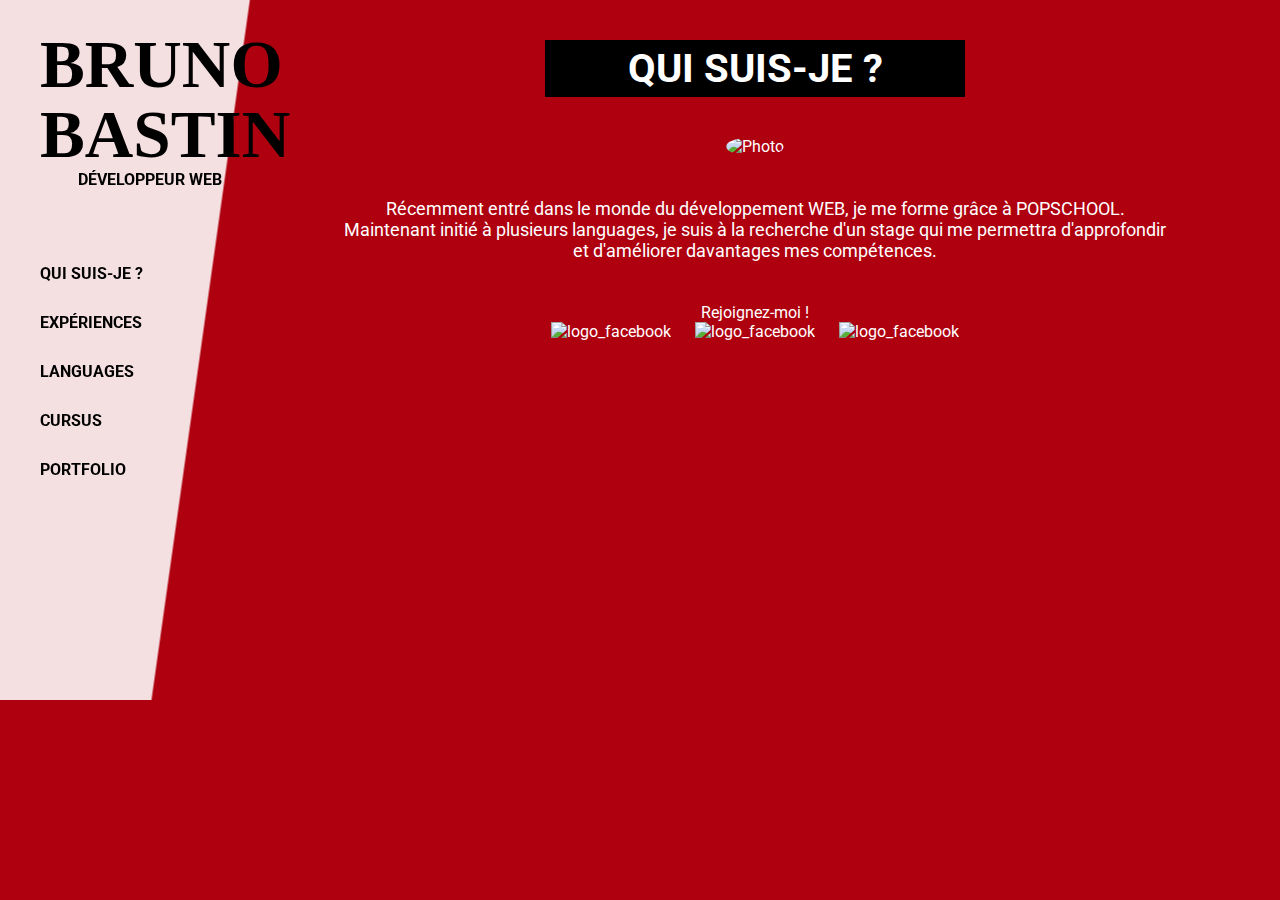
==== index.html @ 1e755a9b "adding pictures and modifying link in index.html" ====
<!DOCTYPE html>
<html lang="fr">

<head>
    <meta charset="utf-8">
    <meta name="viewport" content="width-device-width, initial-scale=1">
    <link rel="stylesheet" href="style2.css">
    <title>CV Developpeur WEB</title>
    <link
        href="https://fonts.googleapis.com/css2?family=Roboto:ital,wght@0,100;0,300;0,400;0,500;0,700;0,900;1,100;1,300;1,400;1,500;1,700;1,900&display=swap"
        rel="stylesheet">
</head>



<body>
    <header>
        <nav>
            <div class="title">
                <h1>Bruno <br>Bastin</h1>
                <p>Développeur WEB</p>
            </div>
            <ul>
                <li><a class="information" href="#category1">Qui suis-je ?</a></li>
                <li><a class="experience" href="#category2">Expériences</a></li>
                <li><a class="languages" href="#category3">Languages</a></li>
                <li><a class="cursus" href="#category4">Cursus</a></li>
                <li><a class="portfolio" href="#category5">Portfolio</a></li>
            </ul>
        </nav>

    </header>



    <section class="category" id="category1">
        <div class="titleContent">
            <h2>Qui suis-je ?</h2>
        </div>
        <div class="inside">
            <div class="picture"><img src="/home/popuser/Documents/ProjetCV/Assets/selfie.jpg" alt="Photo">
            </div>
            <div class="list">
                <p>Récemment entré dans le monde du développement WEB, je me forme grâce à POPSCHOOL.<br>
                    Maintenant initié à plusieurs languages, je suis à la recherche d'un stage qui me permettra
                    d'approfondir<br>
                    et d'améliorer davantages mes compétences.
                </p>
            </div>
            <p>Rejoignez-moi !</p>
            <div class="listNetwork">
                <img src="/home/popuser/Documents/ProjetCV/Assets/logofacebook.png" alt="logo_facebook">
                <img src="/home/popuser/Documents/ProjetCV/Assets/logotwitter.png" alt="logo_facebook">
                <img src="/home/popuser/Documents/ProjetCV/Assets/logolinkedin.png" alt="logo_facebook">
            </div>
        </div>
    </section>


    <!-- 
    <section class="category" id="category2">
        <h2>Languages</h2>
        <div class="languageall">
            <div class="language">
                <h4>HTML</h4>
                <img src="/home/popuser/Images/logohtml.png" alt="logo_html">
            </div>
            <div class="language">
                <h4>CSS</h4>
                <img src="/home/popuser/Images/logocss.png" alt="logo_html">
            </div>
        </div>
        <div class="clean"></div>
    </section>



    <section class="category" id="category3">
        <h2>Expériences</h2>
        <div class="inside">
            <h3>téléconseiller / vigi système informatique automatisé</h3>
            <p>2019-2020 com data valenciennes</p>
            <div class="bar"></div>
            <h3>préparateur de commande</h3>
            <p>2018 amazon lauwin-planque</p>
            <div class="bar"></div>
            <h3>agent d'accueil</h3>
            <p>2017-2018 basic-fit valenciennes</p>
        </div>
    </section>



    <section class="category" id="category4">
        <h2>Cursus</h2>
        <div class="inside">
            <h3>Formation Popschool</h3>
            <h3>Baccalauréat STG</h3>
            <h3>BEP Comptabilité</h3>
        </div>
    </section>



    <section class="category" id="category5">
        <h2>Portfolio</h2>
        <div class="inside2">
            <img src="" alt="">
            <img src="" alt="">
            <img src="" alt="">
        </div>
    </section>



    <footer>
        <h5>N'hésitez pas à me suivre !</h5>
        <div class="list">
            <img src="/home/popuser/Images/logofacebook.png" alt="logo_facebook">
            <img src="/home/popuser/Images/logotwitter.png" alt="logo_facebook">
            <img src="/home/popuser/Images/logolinkedin.png" alt="logo_facebook">
        </div>
    </footer> -->
</body>
<script type="text/javascript" src="script.js"></script>

</html>
---- style2.css ----
* {
    margin: 0;
    padding: 0;
}

body {
    background-color: rgb(175, 0, 15);
    color: white;
    font-family: 'Roboto', sans-serif;
}

h1, h2, h3, h5, .language, .inside h3, p, .list, .category, .picture {
    text-align: center;
}



h2 {
    text-transform: uppercase;
    color: white;
    background-color: black;
    font-size: 250%;
    padding: 5px 0;
}

h3 {
    text-transform: capitalize;
}


.clean {
    clear: both;
}

a {
    list-style-type: none;
    text-decoration: none;
    color: black;
}

li {
    list-style-type: none;
}

/*Header*/

header {
    color: rgb(0, 0, 0);
    background-color: rgb(255, 255, 255);
    height: 700px;
    width: 260px;
    position: fixed;
    background: linear-gradient(98deg, rgba(255, 255, 255,0.88) calc(69.5% - 0.2px), rgba(175, 0, 15,0) 70%);
}

nav {
    height: auto;
    text-transform: uppercase;
}
.title {
    padding: 30px 0 0 40px;
}

h1 {
    font-size: 420%;
    text-transform: uppercase;
    font-weight: bold;
    line-height: 70px;
    font-family: 'Azonix';
}

 nav p {
    font-weight: bold;
 }

nav ul {
    padding-top: 60px;
    list-style-type: none;
}

nav ul li {
    padding: 15px 0;
}

nav ul li a {
    padding: 5px 0 5px 40px;
    font-weight: bold;
}

.information {
    padding-right: 15px;
}

.experience {
    padding-right: 13.22px;
}

.languages {
    padding-right: 23.7px;
}

.cursus {
    padding-right: 54.77px;
}

.portfolio {
    padding-right: 30.9px;
}

nav ul li a:hover {
    color: white;
    background-color: black;
    font-weight: bold;
    animation: slidehover alternate 0.5s;
}

@keyframes slidehover {
    0% {
        margin-left: 0px;
    }
    50% {
        margin-left: 5px;
    }
    100% {
        margin-left: 0px;
    }
  }
/*Body*/

.titleContent {
    padding: 40px 0;
    margin-right: 30%;
    margin-left: 30%;
}
 .picture {
    padding-bottom: 4%;
 }

.picture img {
    width: 22%;
    border-radius: 50%;
}

.category {
    margin-left: 18%;
}

footer {
    background-color: black;
}

.list {
    font-size: 18px;
    padding-bottom: 4%;
}

.listNetwork img {
    width: 7%;
    transition: border-radius 2s;
    padding: 0 10px;
}

.listNetwork img:hover {
    border-radius: 50%;
	transition: all 1s;
}
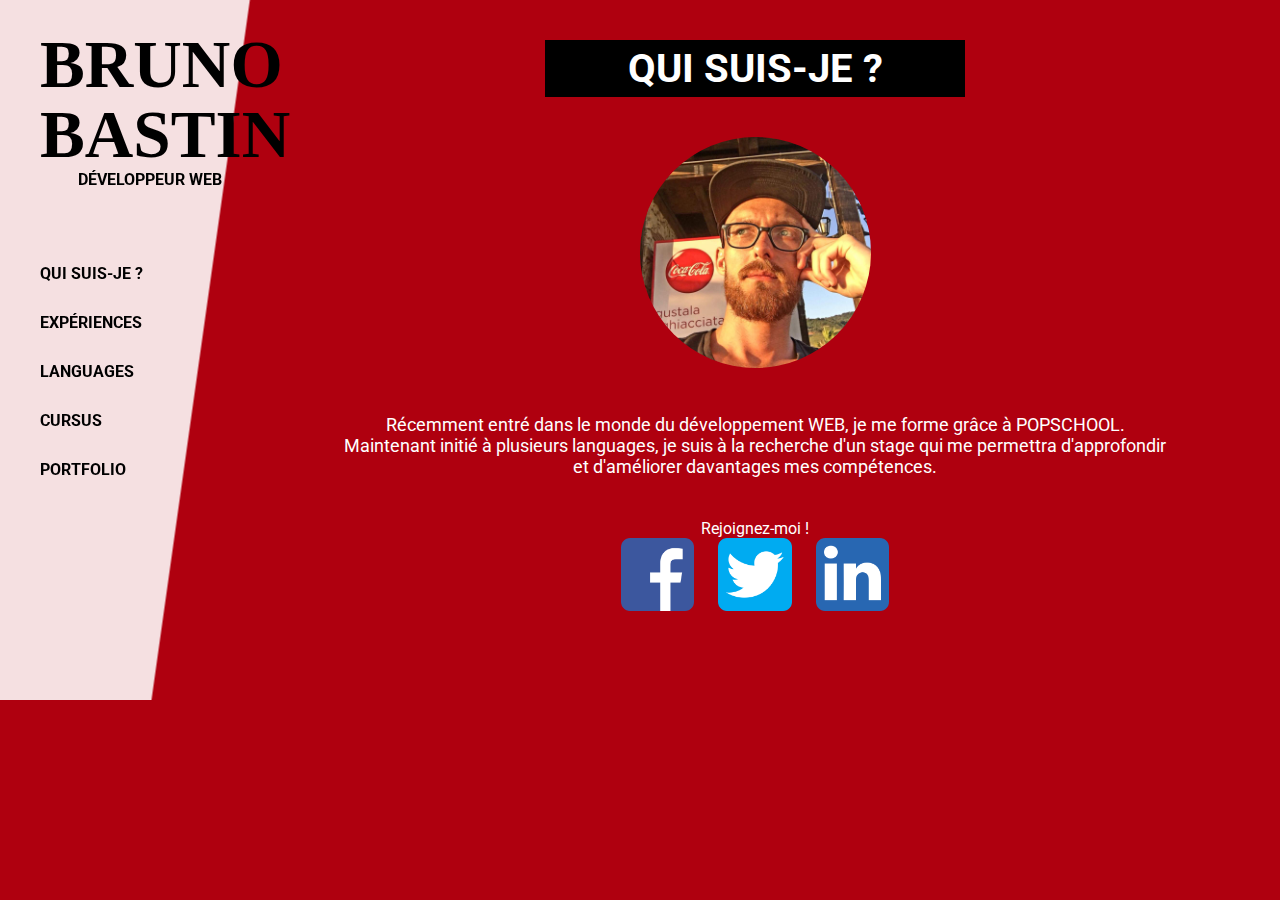
==== commit 87b49eb0: "modif link picture" ====
--- a/index.html
+++ b/index.html
@@ -38,7 +38,7 @@
             <h2>Qui suis-je ?</h2>
         </div>
         <div class="inside">
-            <div class="picture"><img src="/home/popuser/Documents/ProjetCV/Assets/selfie.jpg" alt="Photo">
+            <div class="picture"><img src="Assets/selfie.jpg" alt="Photo">
             </div>
             <div class="list">
                 <p>Récemment entré dans le monde du développement WEB, je me forme grâce à POPSCHOOL.<br>
@@ -49,9 +49,9 @@
             </div>
             <p>Rejoignez-moi !</p>
             <div class="listNetwork">
-                <img src="/home/popuser/Documents/ProjetCV/Assets/logofacebook.png" alt="logo_facebook">
-                <img src="/home/popuser/Documents/ProjetCV/Assets/logotwitter.png" alt="logo_facebook">
-                <img src="/home/popuser/Documents/ProjetCV/Assets/logolinkedin.png" alt="logo_facebook">
+                <img src="Assets/logofacebook.png" alt="logo_facebook">
+                <img src="Assets/logotwitter.png" alt="logo_facebook">
+                <img src="Assets/logolinkedin.png" alt="logo_facebook">
             </div>
         </div>
     </section>
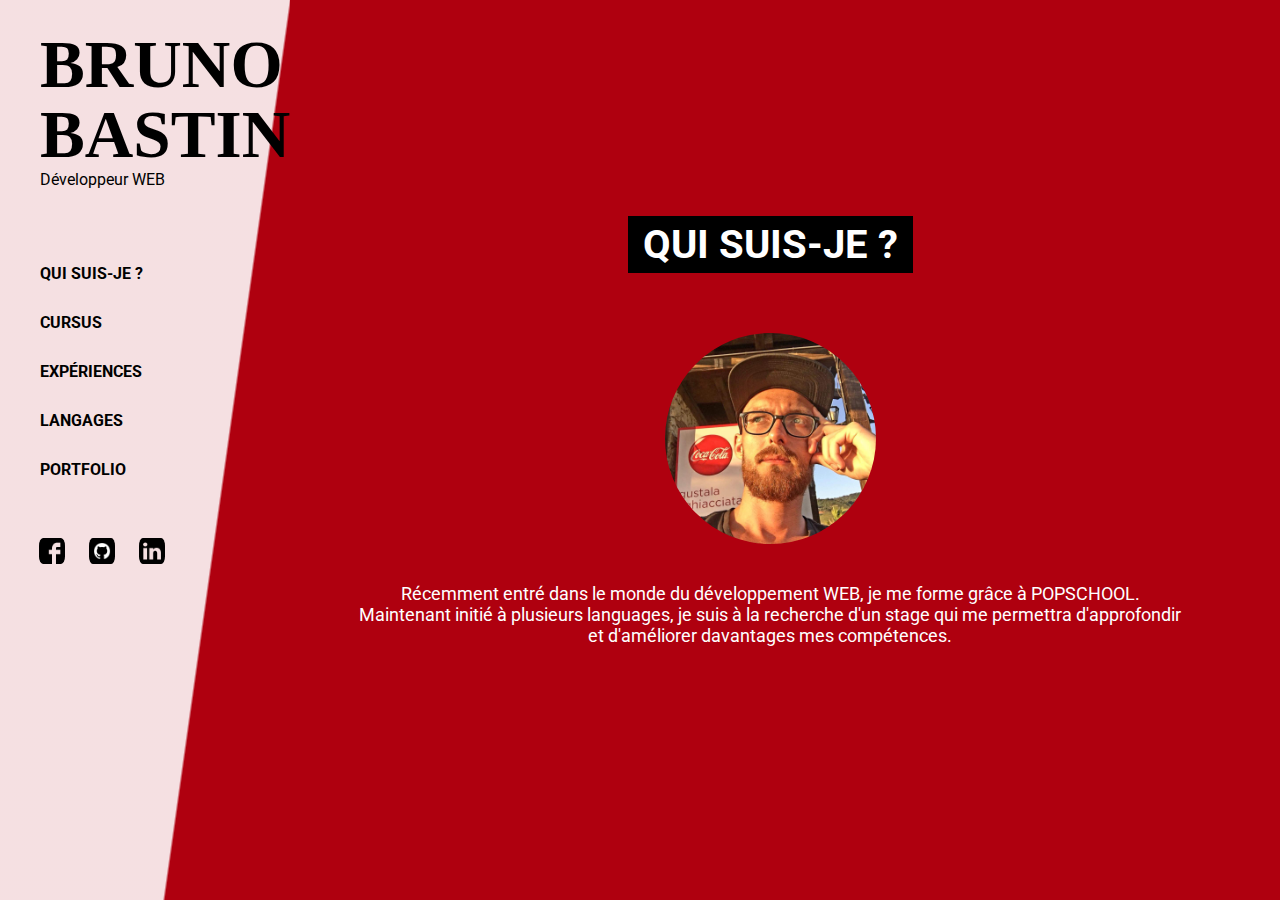
==== commit e011efdd: "adding pictures and starting content for languages page" ====
--- a/index.html
+++ b/index.html
@@ -4,42 +4,46 @@
 <head>
     <meta charset="utf-8">
     <meta name="viewport" content="width-device-width, initial-scale=1">
+    <link rel="stylesheet" href="style.css">
     <link rel="stylesheet" href="style2.css">
     <title>CV Developpeur WEB</title>
     <link
         href="https://fonts.googleapis.com/css2?family=Roboto:ital,wght@0,100;0,300;0,400;0,500;0,700;0,900;1,100;1,300;1,400;1,500;1,700;1,900&display=swap"
         rel="stylesheet">
+    <link
+        rel="stylesheet"
+        href="https://cdnjs.cloudflare.com/ajax/libs/animate.css/4.1.1/animate.min.css">
 </head>
 
 
 
 <body>
-    <header>
+    <header class="animate__animated animate__fadeInLeftBig">
+        <div id="title" class="animate__animated animate__fadeInLeft">
+            <h1>Bruno <br>Bastin</h1>
+            <p>Développeur WEB</p>
+        </div>
         <nav>
-            <div class="title">
-                <h1>Bruno <br>Bastin</h1>
-                <p>Développeur WEB</p>
-            </div>
             <ul>
-                <li><a class="information" href="#category1">Qui suis-je ?</a></li>
-                <li><a class="experience" href="#category2">Expériences</a></li>
-                <li><a class="languages" href="#category3">Languages</a></li>
-                <li><a class="cursus" href="#category4">Cursus</a></li>
-                <li><a class="portfolio" href="#category5">Portfolio</a></li>
+                <li><a class="information" href="index.html">Qui suis-je ?</a></li>
+                <li><a class="cursus" href="cursus.html">Cursus</a></li>
+                <li><a class="experience" href="experience.html">Expériences</a></li>
+                <li><a class="languages" href="languages.html">Langages</a></li>
+                <li><a class="portfolio" href="portfolio.html">Portfolio</a></li>
             </ul>
         </nav>
-
+        <div class="listNetwork">
+            <img src="Assets/logofacebook.png" alt="Facebook" title="Facebook">
+            <img src="Assets/logogithub.png" alt="GitHub" title="GitHub">
+            <img src="Assets/logolinkedin.png" alt="Linkedin" title="Linkedin">
+        </div>
     </header>
 
 
-
-    <section class="category" id="category1">
-        <div class="titleContent">
+    <section id="category1" class="animate__animated animate__fadeInRight" >
+        <div class="inside">
             <h2>Qui suis-je ?</h2>
-        </div>
-        <div class="inside">
-            <div class="picture"><img src="Assets/selfie.jpg" alt="Photo">
-            </div>
+            <img src="Assets/selfie.jpg" alt="Photo">
             <div class="list">
                 <p>Récemment entré dans le monde du développement WEB, je me forme grâce à POPSCHOOL.<br>
                     Maintenant initié à plusieurs languages, je suis à la recherche d'un stage qui me permettra
@@ -47,19 +51,15 @@
                     et d'améliorer davantages mes compétences.
                 </p>
             </div>
-            <p>Rejoignez-moi !</p>
-            <div class="listNetwork">
-                <img src="Assets/logofacebook.png" alt="logo_facebook">
-                <img src="Assets/logotwitter.png" alt="logo_facebook">
-                <img src="Assets/logolinkedin.png" alt="logo_facebook">
-            </div>
         </div>
     </section>
 
 
-    <!-- 
-    <section class="category" id="category2">
-        <h2>Languages</h2>
+
+    <!-- <section class="category" id="category2">
+        <div class="titleContent">
+            <h2>Languages</h2>
+        </div>
         <div class="languageall">
             <div class="language">
                 <h4>HTML</h4>
@@ -71,10 +71,10 @@
             </div>
         </div>
         <div class="clean"></div>
-    </section>
 
+    </section> -->
 
-
+    <!-- 
     <section class="category" id="category3">
         <h2>Expériences</h2>
         <div class="inside">
@@ -110,18 +110,11 @@
             <img src="" alt="">
         </div>
     </section>
+-->
 
 
 
-    <footer>
-        <h5>N'hésitez pas à me suivre !</h5>
-        <div class="list">
-            <img src="/home/popuser/Images/logofacebook.png" alt="logo_facebook">
-            <img src="/home/popuser/Images/logotwitter.png" alt="logo_facebook">
-            <img src="/home/popuser/Images/logolinkedin.png" alt="logo_facebook">
-        </div>
-    </footer> -->
+    <script type="text/javascript" src="script.js"></script>
 </body>
-<script type="text/javascript" src="script.js"></script>
 
 </html>--- a/style.css
+++ b/style.css
@@ -0,0 +1,129 @@
+* {
+    margin: 0;
+    padding: 0;
+}
+
+body {
+    background-color: rgb(175, 0, 15);
+    color: white;
+    font-family: 'Roboto', sans-serif;
+    display: flex;
+    overflow: hidden;
+}
+ 
+h3 {
+    text-transform: capitalize;
+}
+
+a {
+    list-style-type: none;
+    text-decoration: none;
+    color: black;
+}
+
+/*Header*/
+
+header {
+    color: rgb(0, 0, 0);
+    background-color: rgb(255, 255, 255);
+    height: 100vh;
+    background: linear-gradient(98deg, rgba(255, 255, 255,0.88) calc(69.5% - 0.2px), rgba(175, 0, 15,0) 70%);
+}
+
+nav {
+    text-transform: uppercase;
+}
+#title {
+    padding: 30px 0 0 40px;
+}
+
+h1 {
+    font-size: 420%;
+    text-transform: uppercase;
+    font-weight: bold;
+    line-height: 70px;
+    font-family: 'Azonix';
+}
+
+ nav p {
+    font-weight: bold;
+ }
+
+nav ul {
+    padding-top: 60px;
+    list-style-type: none;
+}
+
+nav ul li {
+    padding: 15px 0;
+}
+
+nav ul li a {
+    padding: 5px 0 5px 40px;
+    font-weight: bold;
+}
+
+.information {
+    padding-right: 15px;
+}
+
+.experience {
+    padding-right: 13.22px;
+}
+
+.languages {
+    padding-right: 34.07px;
+}
+
+.cursus {
+    padding-right: 54.77px;
+}
+
+.portfolio {
+    padding-right: 30.9px;
+}
+
+nav ul li a:hover {
+    color: white;
+    background-color: black;
+    font-weight: bold;
+    animation: slidehover alternate 0.5s;
+}
+
+@keyframes slidehover {
+    0% {
+        margin-left: 0px;
+    }
+    50% {
+        margin-left: 5px;
+    }
+    100% {
+        margin-left: 0px;
+    }
+  }
+
+.listNetwork {
+    margin-top: 15%;
+    margin-left: 10%;
+}
+    
+.listNetwork img {
+    width: 10%;
+    border-radius: 30%;
+    transition: border-radius 2s;
+    padding: 0 10px;
+}
+    
+.listNetwork img:hover {
+    border-radius: 50%;
+    transition: all 1s;
+}
+/*Body*/
+h2 {
+    text-transform: uppercase;
+    color: white;
+    background-color: black;
+    font-size: 250%;
+    padding: 5px 15px;
+    margin-bottom: 60px;
+}--- a/style2.css
+++ b/style2.css
@@ -1,166 +1,32 @@
-* {
-    margin: 0;
-    padding: 0;
+/*Body*/
+
+
+.inside {
+display: flex;
+flex-direction: column;
+justify-content: center;
+align-items: center;
 }
 
-body {
-    background-color: rgb(175, 0, 15);
-    color: white;
-    font-family: 'Roboto', sans-serif;
-}
-
-h1, h2, h3, h5, .language, .inside h3, p, .list, .category, .picture {
-    text-align: center;
-}
-
-
-
-h2 {
-    text-transform: uppercase;
-    color: white;
-    background-color: black;
-    font-size: 250%;
-    padding: 5px 0;
-}
-
-h3 {
-    text-transform: capitalize;
-}
-
-
-.clean {
-    clear: both;
-}
-
-a {
-    list-style-type: none;
-    text-decoration: none;
-    color: black;
-}
-
-li {
-    list-style-type: none;
-}
-
-/*Header*/
-
-header {
-    color: rgb(0, 0, 0);
-    background-color: rgb(255, 255, 255);
-    height: 700px;
-    width: 260px;
-    position: fixed;
-    background: linear-gradient(98deg, rgba(255, 255, 255,0.88) calc(69.5% - 0.2px), rgba(175, 0, 15,0) 70%);
-}
-
-nav {
-    height: auto;
-    text-transform: uppercase;
-}
-.title {
-    padding: 30px 0 0 40px;
-}
-
-h1 {
-    font-size: 420%;
-    text-transform: uppercase;
-    font-weight: bold;
-    line-height: 70px;
-    font-family: 'Azonix';
-}
-
- nav p {
-    font-weight: bold;
- }
-
-nav ul {
-    padding-top: 60px;
-    list-style-type: none;
-}
-
-nav ul li {
-    padding: 15px 0;
-}
-
-nav ul li a {
-    padding: 5px 0 5px 40px;
-    font-weight: bold;
-}
-
-.information {
-    padding-right: 15px;
-}
-
-.experience {
-    padding-right: 13.22px;
-}
-
-.languages {
-    padding-right: 23.7px;
-}
-
-.cursus {
-    padding-right: 54.77px;
-}
-
-.portfolio {
-    padding-right: 30.9px;
-}
-
-nav ul li a:hover {
-    color: white;
-    background-color: black;
-    font-weight: bold;
-    animation: slidehover alternate 0.5s;
-}
-
-@keyframes slidehover {
-    0% {
-        margin-left: 0px;
-    }
-    50% {
-        margin-left: 5px;
-    }
-    100% {
-        margin-left: 0px;
-    }
-  }
-/*Body*/
-
-.titleContent {
-    padding: 40px 0;
-    margin-right: 30%;
-    margin-left: 30%;
-}
- .picture {
-    padding-bottom: 4%;
- }
-
-.picture img {
+.inside img {
     width: 22%;
     border-radius: 50%;
 }
 
-.category {
-    margin-left: 18%;
+#category1 {
+    display: flex;
+    flex-direction: column;
+    justify-content: center;
 }
 
-footer {
-    background-color: black;
+
+.animate__animated.animate__fadeInLeft {
+    animation-delay: 0.5s;
 }
 
 .list {
     font-size: 18px;
     padding-bottom: 4%;
-}
-
-.listNetwork img {
-    width: 7%;
-    transition: border-radius 2s;
-    padding: 0 10px;
-}
-
-.listNetwork img:hover {
-    border-radius: 50%;
-	transition: all 1s;
+    padding-top: 4%;
+    text-align: center;
 }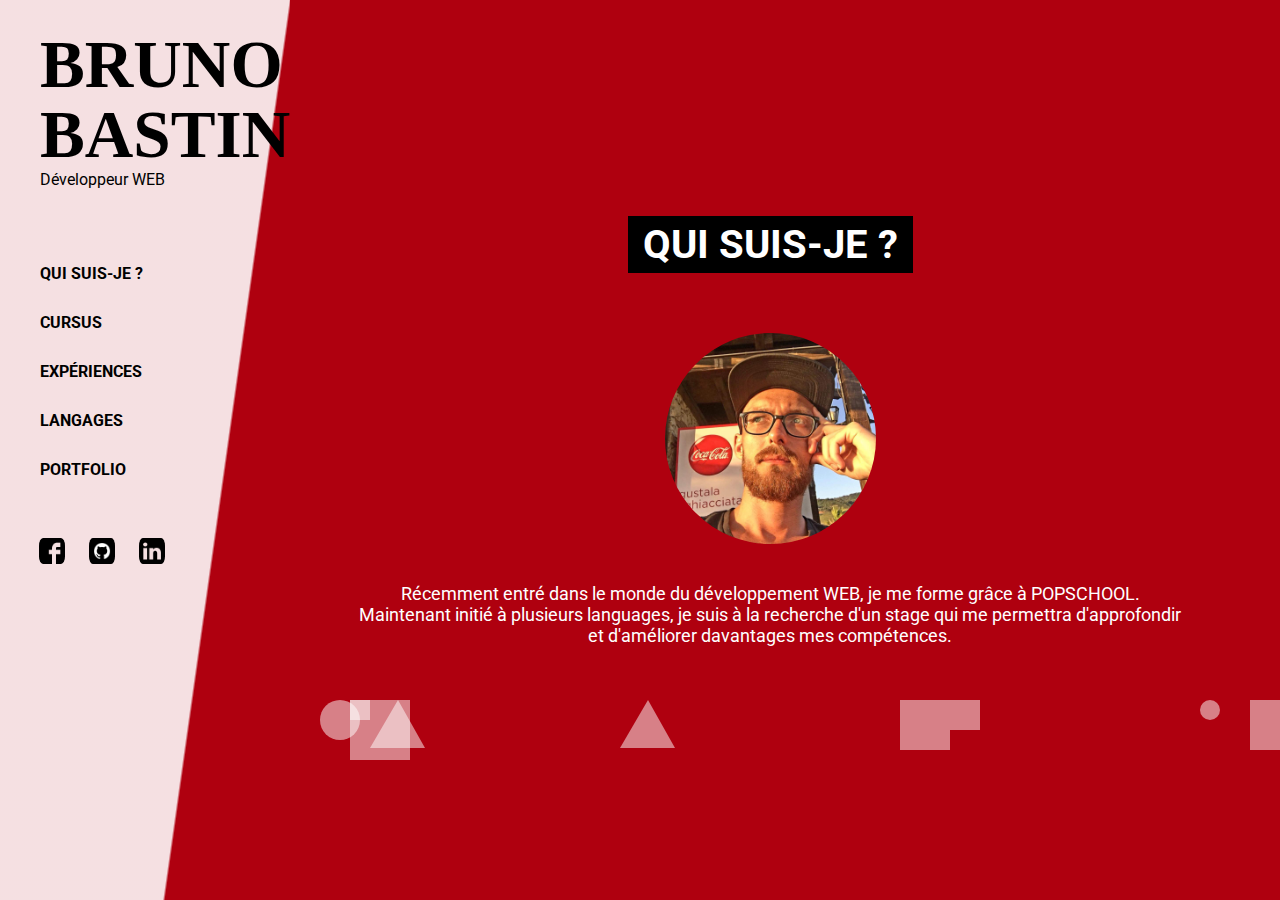
==== commit cff2aa66: "adding icons and all content of all pages is done except portfolio.html" ====
--- a/index.html
+++ b/index.html
@@ -5,7 +5,7 @@
     <meta charset="utf-8">
     <meta name="viewport" content="width-device-width, initial-scale=1">
     <link rel="stylesheet" href="style.css">
-    <link rel="stylesheet" href="style2.css">
+    <link rel="stylesheet" href="index.css">
     <title>CV Developpeur WEB</title>
     <link
         href="https://fonts.googleapis.com/css2?family=Roboto:ital,wght@0,100;0,300;0,400;0,500;0,700;0,900;1,100;1,300;1,400;1,500;1,700;1,900&display=swap"
@@ -111,8 +111,15 @@
         </div>
     </section>
 -->
-
-
+<div class="square"></div>
+<div class="squaretwo"></div>
+<div class="squarethree"></div>
+<div class="squarefour"></div>
+<div class="squarefive"></div>
+<div class="squaresix"></div>
+<div class="squareseven"></div>
+<div class="squareeight"></div>
+<div class="squarenine"></div>
 
     <script type="text/javascript" src="script.js"></script>
 </body>
--- a/style.css
+++ b/style.css
@@ -28,6 +28,7 @@
     background-color: rgb(255, 255, 255);
     height: 100vh;
     background: linear-gradient(98deg, rgba(255, 255, 255,0.88) calc(69.5% - 0.2px), rgba(175, 0, 15,0) 70%);
+    z-index: 1;
 }
 
 nav {
@@ -126,4 +127,116 @@
     font-size: 250%;
     padding: 5px 15px;
     margin-bottom: 60px;
-}+}
+
+.square {
+    position: absolute;
+    top: 700px;
+    left: 350px;
+	width: 60px;
+	height: 60px;
+	background-color: rgba(255, 255, 255,0.50);
+	animation: square 20s infinite alternate;
+    transition-timing-function: linear;
+    z-index: 0;
+}
+.squaretwo {
+    position: absolute;
+    top: 700px;
+    left: 320px;
+	width: 40px;
+    height: 40px;
+    border-radius: 50%;
+	background-color: rgba(255, 255, 255,0.50);
+	animation: square 18s infinite alternate;
+	transition-timing-function: linear;
+}
+.squarethree {
+    position: absolute;
+    top: 700px;
+    left: 370px;
+	height : 0;
+    width : 0;
+    border-right : 27px solid transparent;
+    border-bottom : 48px solid rgba(255, 255, 255,0.50);
+    border-left : 28px solid transparent;
+	animation: square 16s infinite alternate;
+	transition-timing-function: linear;
+}
+.squarefour {
+    position: absolute;
+    top: 700px;
+    left: 350px;
+	width: 20px;
+	height: 20px;
+	background-color: rgba(255, 255, 255,0.50);
+	animation: square 21s infinite alternate;
+    transition-timing-function: linear;
+    z-index: 0;
+}
+.squarefive {
+    position: absolute;
+    top: 700px;
+    left: 620px;
+    height : 0;
+    width : 0;
+    border-right : 27px solid transparent;
+    border-bottom : 48px solid rgba(255, 255, 255,0.50);
+    border-left : 28px solid transparent;
+	animation: square 27s infinite alternate;
+    transition-timing-function: linear;
+    z-index: 0;
+}
+.squaresix {
+    position: absolute;
+    top: 700px;
+    left: 900px;
+	width: 50px;
+	height: 50px;
+	background-color: rgba(255, 255, 255,0.50);
+	animation: square 29s infinite alternate;
+    transition-timing-function: linear;
+    z-index: 0;
+}
+.squareseven {
+    position: absolute;
+    top: 700px;
+    left: 950px;
+	width: 30px;
+	height: 30px;
+	background-color: rgba(255, 255, 255,0.50);
+	animation: square 30s infinite alternate;
+    transition-timing-function: linear;
+    z-index: 0;
+}
+.squareeight {
+    position: absolute;
+    top: 700px;
+    left: 1200px;
+	width: 20px;
+	height: 20px;
+	background-color: rgba(255, 255, 255,0.50);
+	animation: square 24s infinite alternate;
+    transition-timing-function: linear;
+    border-radius: 50%;
+    z-index: 0;
+}
+.squarenine {
+    position: absolute;
+    top: 700px;
+    left: 1250px;
+	width: 50px;
+	height: 50px;
+	background-color: rgba(255, 255, 255,0.50);
+	animation: square 23s infinite alternate;
+	transition-timing-function: linear;
+}
+@keyframes square {
+    0%   { 
+        transform: translateY(0); 
+    }
+    100% { 
+        transform: translateY(-700px) rotate(600deg); 
+    }
+  }
+  --- a/index.css
+++ b/index.css
@@ -0,0 +1,33 @@
+/*Body*/
+
+
+.inside {
+display: flex;
+flex-direction: column;
+justify-content: center;
+align-items: center;
+}
+
+.inside img {
+    width: 22%;
+    border-radius: 50%;
+}
+
+#category1 {
+    display: flex;
+    flex-direction: column;
+    justify-content: center;
+    z-index: 1;
+}
+
+
+.animate__animated.animate__fadeInLeft {
+    animation-delay: 0.5s;
+}
+
+.list {
+    font-size: 18px;
+    padding-bottom: 4%;
+    padding-top: 4%;
+    text-align: center;
+}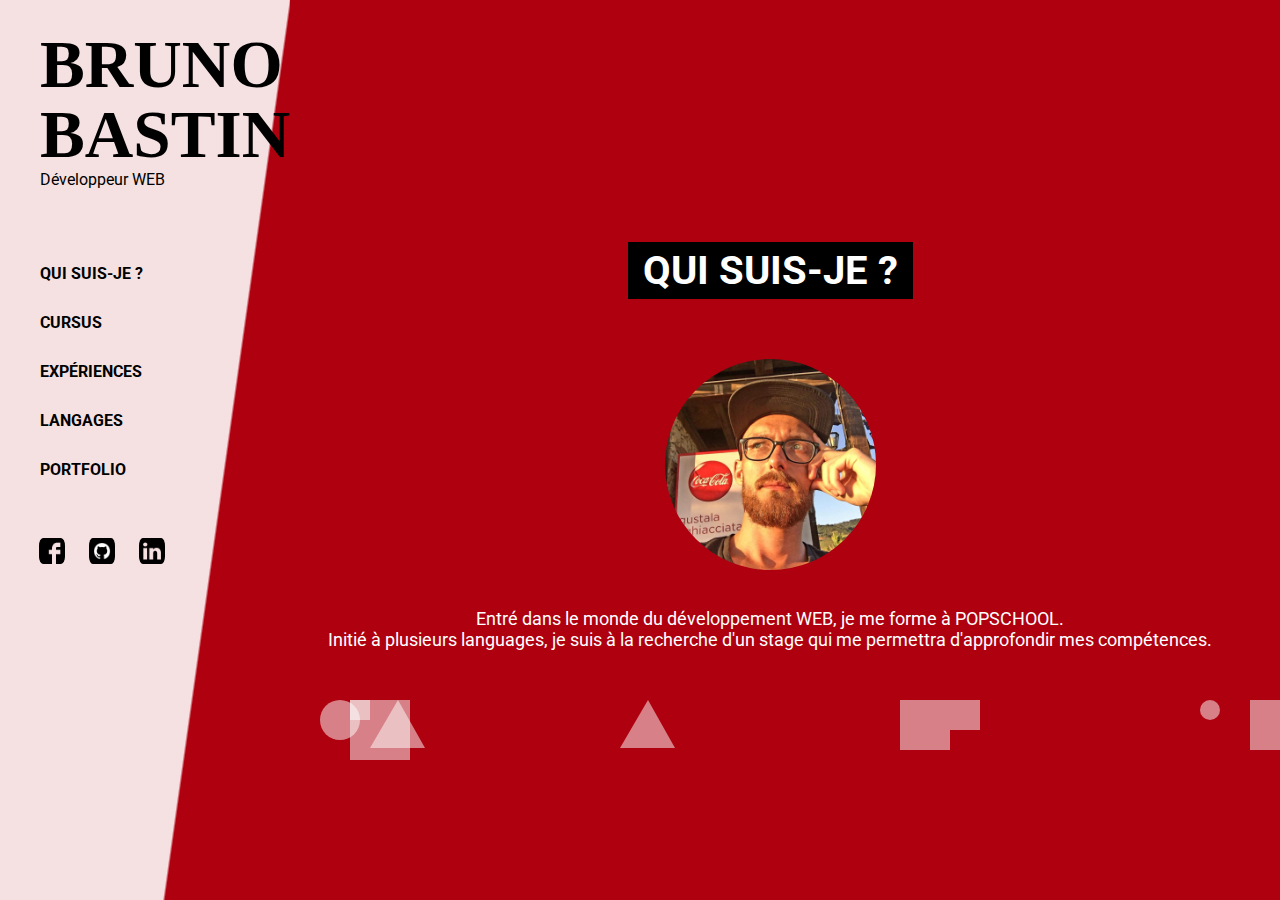
==== commit 40bdc9f2: "responsive content is done" ====
--- a/index.html
+++ b/index.html
@@ -18,18 +18,39 @@
 
 
 <body>
-    <header class="animate__animated animate__fadeInLeftBig">
+    <header class="mobile">
+        <div id="titlemobile">
+            <h1>Bruno Bastin</h1>
+            <p>Développeur WEB</p>
+        </div>
+        <button class="ham"></button>
+        <nav class="navbar">
+            <ul>
+                <li><a class="information menuLink" href="index.html">Qui suis-je ?</a></li>
+                <li><a class="cursus menuLink" href="cursus.html">Cursus</a></li>
+                <li><a class="experience menuLink" href="experience.html">Expériences</a></li>
+                <li><a class="languages menuLink" href="languages.html">Langages</a></li>
+                <li><a class="portfolio menuLink" href="portfolio.html">Portfolio</a></li>
+            </ul>
+        </nav>
+        <div class="listNetwork">
+            <img src="Assets/logofacebook.png" alt="Facebook" title="Facebook">
+            <img src="Assets/logogithub.png" alt="GitHub" title="GitHub">
+            <img src="Assets/logolinkedin.png" alt="Linkedin" title="Linkedin">
+        </div>
+    </header>
+    <header class="animate__animated animate__fadeInLeftBig pc">
         <div id="title" class="animate__animated animate__fadeInLeft">
             <h1>Bruno <br>Bastin</h1>
             <p>Développeur WEB</p>
         </div>
         <nav>
             <ul>
-                <li><a class="information" href="index.html">Qui suis-je ?</a></li>
-                <li><a class="cursus" href="cursus.html">Cursus</a></li>
-                <li><a class="experience" href="experience.html">Expériences</a></li>
-                <li><a class="languages" href="languages.html">Langages</a></li>
-                <li><a class="portfolio" href="portfolio.html">Portfolio</a></li>
+                <li><a class="information menuLink" href="index.html">Qui suis-je ?</a></li>
+                <li><a class="cursus menuLink" href="cursus.html">Cursus</a></li>
+                <li><a class="experience menuLink" href="experience.html">Expériences</a></li>
+                <li><a class="languages menuLink" href="languages.html">Langages</a></li>
+                <li><a class="portfolio menuLink" href="portfolio.html">Portfolio</a></li>
             </ul>
         </nav>
         <div class="listNetwork">
@@ -45,72 +66,14 @@
             <h2>Qui suis-je ?</h2>
             <img src="Assets/selfie.jpg" alt="Photo">
             <div class="list">
-                <p>Récemment entré dans le monde du développement WEB, je me forme grâce à POPSCHOOL.<br>
-                    Maintenant initié à plusieurs languages, je suis à la recherche d'un stage qui me permettra
-                    d'approfondir<br>
-                    et d'améliorer davantages mes compétences.
+                <p>Entré dans le monde du développement WEB, je me forme à POPSCHOOL.<br>
+                    Initié à plusieurs languages, je suis à la recherche d'un stage qui me permettra
+                    d'approfondir mes compétences.
                 </p>
             </div>
         </div>
     </section>
 
-
-
-    <!-- <section class="category" id="category2">
-        <div class="titleContent">
-            <h2>Languages</h2>
-        </div>
-        <div class="languageall">
-            <div class="language">
-                <h4>HTML</h4>
-                <img src="/home/popuser/Images/logohtml.png" alt="logo_html">
-            </div>
-            <div class="language">
-                <h4>CSS</h4>
-                <img src="/home/popuser/Images/logocss.png" alt="logo_html">
-            </div>
-        </div>
-        <div class="clean"></div>
-
-    </section> -->
-
-    <!-- 
-    <section class="category" id="category3">
-        <h2>Expériences</h2>
-        <div class="inside">
-            <h3>téléconseiller / vigi système informatique automatisé</h3>
-            <p>2019-2020 com data valenciennes</p>
-            <div class="bar"></div>
-            <h3>préparateur de commande</h3>
-            <p>2018 amazon lauwin-planque</p>
-            <div class="bar"></div>
-            <h3>agent d'accueil</h3>
-            <p>2017-2018 basic-fit valenciennes</p>
-        </div>
-    </section>
-
-
-
-    <section class="category" id="category4">
-        <h2>Cursus</h2>
-        <div class="inside">
-            <h3>Formation Popschool</h3>
-            <h3>Baccalauréat STG</h3>
-            <h3>BEP Comptabilité</h3>
-        </div>
-    </section>
-
-
-
-    <section class="category" id="category5">
-        <h2>Portfolio</h2>
-        <div class="inside2">
-            <img src="" alt="">
-            <img src="" alt="">
-            <img src="" alt="">
-        </div>
-    </section>
--->
 <div class="square"></div>
 <div class="squaretwo"></div>
 <div class="squarethree"></div>
--- a/style.css
+++ b/style.css
@@ -2,114 +2,106 @@
     margin: 0;
     padding: 0;
 }
-
-body {
+header {
+    color: rgb(0, 0, 0);
+    background-color: rgb(255, 255, 255);
+    background: linear-gradient(10deg, rgba(255, 255, 255,0.88) calc(69.5% - 0.2px), rgba(175, 0, 15,0) 70%);
+
+}
+.ham {
+    position: absolute;
+    z-index: 1000;
+    top: 20px;
+    right: 20px;
+    width: 36px;
+    height: 36px;
+    border: none;
+    cursor: pointer;
+    background-color: transparent;
+    background-image: url("https://ljc-dev.github.io/testing0/ham.svg");
+    background-size: 100%;
+    visibility: visible;
+  }
+  
+  
+  .showClose {
+    background-image: url("https://ljc-dev.github.io/testing0/ham-close.svg");
+  }
+  
+  .navbar {
+    position: absolute;
+    top: 0;
+    left: 0;
+    background: black;
+    width: 100vw;
+    height: 100vh;
+    overflow: hidden;
+    color: white;
+    transform: translateY(-100%);
+    transition: transform 0.2s ease;
+    z-index: 1;
+  }
+  
+  
+  .showNav {
+    transform: translateY(0);
+  }
+  
+  
+  .navbar ul {
+    width: 100%;
+    height: 100%;
+    list-style: none;
+    display: flex;
+    flex-flow: column nowrap;
+    justify-content: space-evenly;
+    align-items: center;
+  }
+  
+  .navbar ul li a {
+    color: white;
+    padding-bottom: 10px;
+    border-bottom: 2px solid black;
+    text-decoration: none;
+    font-family: 'Open Sans', sans-serif;
+    font-size: 1.2rem;
+  }
+  
+  .navbar ul li a:hover, .navbar ul li a:focus {
+    border-bottom: 2px solid white;
+  }
+  .pc {
+      display:none;
+  }
+  #titlemobile {
+    padding: 25px 0 0 8px;
+  }
+  h1 {
+    font-size: 200%;
+    text-transform: uppercase;
+    font-weight: bold;
+    font-family: 'Azonix';
+  }
+  body {
     background-color: rgb(175, 0, 15);
     color: white;
     font-family: 'Roboto', sans-serif;
-    display: flex;
-    overflow: hidden;
-}
- 
-h3 {
-    text-transform: capitalize;
-}
-
-a {
-    list-style-type: none;
-    text-decoration: none;
-    color: black;
-}
-
-/*Header*/
-
-header {
-    color: rgb(0, 0, 0);
-    background-color: rgb(255, 255, 255);
-    height: 100vh;
-    background: linear-gradient(98deg, rgba(255, 255, 255,0.88) calc(69.5% - 0.2px), rgba(175, 0, 15,0) 70%);
-    z-index: 1;
-}
-
-nav {
+  }
+  h2 {
     text-transform: uppercase;
-}
-#title {
-    padding: 30px 0 0 40px;
-}
-
-h1 {
-    font-size: 420%;
-    text-transform: uppercase;
-    font-weight: bold;
-    line-height: 70px;
-    font-family: 'Azonix';
-}
-
- nav p {
-    font-weight: bold;
- }
-
-nav ul {
-    padding-top: 60px;
-    list-style-type: none;
-}
-
-nav ul li {
-    padding: 15px 0;
-}
-
-nav ul li a {
-    padding: 5px 0 5px 40px;
-    font-weight: bold;
-}
-
-.information {
-    padding-right: 15px;
-}
-
-.experience {
-    padding-right: 13.22px;
-}
-
-.languages {
-    padding-right: 34.07px;
-}
-
-.cursus {
-    padding-right: 54.77px;
-}
-
-.portfolio {
-    padding-right: 30.9px;
-}
-
-nav ul li a:hover {
     color: white;
     background-color: black;
-    font-weight: bold;
-    animation: slidehover alternate 0.5s;
-}
-
-@keyframes slidehover {
-    0% {
-        margin-left: 0px;
-    }
-    50% {
-        margin-left: 5px;
-    }
-    100% {
-        margin-left: 0px;
-    }
-  }
-
+    font-size: 130%;
+    padding: 5px 15px;
+    margin-bottom: 20px;
+    margin-top: 30px;
+}
 .listNetwork {
-    margin-top: 15%;
-    margin-left: 10%;
+    text-align: right;
 }
     
 .listNetwork img {
-    width: 10%;
+    width: 30px;
     border-radius: 30%;
     transition: border-radius 2s;
     padding: 0 10px;
@@ -119,124 +111,256 @@
     border-radius: 50%;
     transition: all 1s;
 }
-/*Body*/
-h2 {
-    text-transform: uppercase;
-    color: white;
-    background-color: black;
-    font-size: 250%;
-    padding: 5px 15px;
-    margin-bottom: 60px;
-}
-
-.square {
-    position: absolute;
-    top: 700px;
-    left: 350px;
-	width: 60px;
-	height: 60px;
-	background-color: rgba(255, 255, 255,0.50);
-	animation: square 20s infinite alternate;
-    transition-timing-function: linear;
-    z-index: 0;
-}
-.squaretwo {
-    position: absolute;
-    top: 700px;
-    left: 320px;
-	width: 40px;
-    height: 40px;
-    border-radius: 50%;
-	background-color: rgba(255, 255, 255,0.50);
-	animation: square 18s infinite alternate;
-	transition-timing-function: linear;
-}
-.squarethree {
-    position: absolute;
-    top: 700px;
-    left: 370px;
-	height : 0;
-    width : 0;
-    border-right : 27px solid transparent;
-    border-bottom : 48px solid rgba(255, 255, 255,0.50);
-    border-left : 28px solid transparent;
-	animation: square 16s infinite alternate;
-	transition-timing-function: linear;
-}
-.squarefour {
-    position: absolute;
-    top: 700px;
-    left: 350px;
-	width: 20px;
-	height: 20px;
-	background-color: rgba(255, 255, 255,0.50);
-	animation: square 21s infinite alternate;
-    transition-timing-function: linear;
-    z-index: 0;
-}
-.squarefive {
-    position: absolute;
-    top: 700px;
-    left: 620px;
-    height : 0;
-    width : 0;
-    border-right : 27px solid transparent;
-    border-bottom : 48px solid rgba(255, 255, 255,0.50);
-    border-left : 28px solid transparent;
-	animation: square 27s infinite alternate;
-    transition-timing-function: linear;
-    z-index: 0;
-}
-.squaresix {
-    position: absolute;
-    top: 700px;
-    left: 900px;
-	width: 50px;
-	height: 50px;
-	background-color: rgba(255, 255, 255,0.50);
-	animation: square 29s infinite alternate;
-    transition-timing-function: linear;
-    z-index: 0;
-}
-.squareseven {
-    position: absolute;
-    top: 700px;
-    left: 950px;
-	width: 30px;
-	height: 30px;
-	background-color: rgba(255, 255, 255,0.50);
-	animation: square 30s infinite alternate;
-    transition-timing-function: linear;
-    z-index: 0;
-}
-.squareeight {
-    position: absolute;
-    top: 700px;
-    left: 1200px;
-	width: 20px;
-	height: 20px;
-	background-color: rgba(255, 255, 255,0.50);
-	animation: square 24s infinite alternate;
-    transition-timing-function: linear;
-    border-radius: 50%;
-    z-index: 0;
-}
-.squarenine {
-    position: absolute;
-    top: 700px;
-    left: 1250px;
-	width: 50px;
-	height: 50px;
-	background-color: rgba(255, 255, 255,0.50);
-	animation: square 23s infinite alternate;
-	transition-timing-function: linear;
-}
-@keyframes square {
-    0%   { 
-        transform: translateY(0); 
-    }
-    100% { 
-        transform: translateY(-700px) rotate(600deg); 
-    }
-  }
-  +
+@media screen and (min-width: 700px){
+    * {
+        margin: 0;
+        padding: 0;
+    }
+    
+    body {
+        background-color: rgb(175, 0, 15);
+        color: white;
+        font-family: 'Roboto', sans-serif;
+        display: flex;
+        overflow: hidden;
+    }
+     
+    h3 {
+        text-transform: capitalize;
+    }
+    
+    a {
+        list-style-type: none;
+        text-decoration: none;
+        color: black;
+    }
+    
+    /*Header*/
+    .pc {
+        display: block;
+    }
+    header {
+        color: rgb(0, 0, 0);
+        background-color: rgb(255, 255, 255);
+        height: 100vh;
+        background: linear-gradient(98deg, rgba(255, 255, 255,0.88) calc(69.5% - 0.2px), rgba(175, 0, 15,0) 70%);
+        z-index: 1;
+    }
+    .mobile {
+        display:none;
+    }
+    nav {
+        text-transform: uppercase;
+    }
+    #title {
+        padding: 30px 0 0 40px;
+    }
+    
+    h1 {
+        font-size: 420%;
+        text-transform: uppercase;
+        font-weight: bold;
+        line-height: 70px;
+        font-family: 'Azonix';
+    }
+    
+    nav p {
+        font-weight: bold;
+     }
+    
+    nav ul {
+        padding-top: 60px;
+        list-style-type: none;
+    }
+    
+    nav ul li {
+        padding: 15px 0;
+    }
+    
+    nav ul li a {
+        padding: 5px 0 5px 40px;
+        font-weight: bold;
+    }
+    
+    .information {
+        padding-right: 15px;
+    }
+    
+    .experience {
+        padding-right: 13.22px;
+    }
+    
+    .languages {
+        padding-right: 34.07px;
+    }
+    
+    .cursus {
+        padding-right: 54.77px;
+    }
+    
+    .portfolio {
+        padding-right: 30.9px;
+    }
+    
+    nav ul li a:hover {
+        color: white;
+        background-color: black;
+        font-weight: bold;
+        animation: slidehover alternate 0.5s;
+    }
+    
+    @keyframes slidehover {
+        0% {
+            margin-left: 0px;
+        }
+        50% {
+            margin-left: 5px;
+        }
+        100% {
+            margin-left: 0px;
+        }
+      }
+    
+    .listNetwork {
+        margin-top: 15%;
+        margin-left: 10%;
+        text-align: left;
+    }
+        
+    .listNetwork img {
+        width: 10%;
+        border-radius: 30%;
+        transition: border-radius 2s;
+        padding: 0 10px;
+    }
+        
+    .listNetwork img:hover {
+        border-radius: 50%;
+        transition: all 1s;
+    }
+    /*Body*/
+    h2 {
+        text-transform: uppercase;
+        color: white;
+        background-color: black;
+        font-size: 250%;
+        padding: 5px 15px;
+        margin-bottom: 60px;
+    }
+    .square {
+        position: absolute;
+        top: 700px;
+        left: 350px;
+        width: 60px;
+        height: 60px;
+        background-color: rgba(255, 255, 255,0.50);
+        animation: square 20s infinite alternate;
+        transition-timing-function: linear;
+        z-index: 0;
+    }
+    .squaretwo {
+        position: absolute;
+        top: 700px;
+        left: 320px;
+        width: 40px;
+        height: 40px;
+        border-radius: 50%;
+        background-color: rgba(255, 255, 255,0.50);
+        animation: square 18s infinite alternate;
+        transition-timing-function: linear;
+    }
+    .squarethree {
+        position: absolute;
+        top: 700px;
+        left: 370px;
+        height : 0;
+        width : 0;
+        border-right : 27px solid transparent;
+        border-bottom : 48px solid rgba(255, 255, 255,0.50);
+        border-left : 28px solid transparent;
+        animation: square 16s infinite alternate;
+        transition-timing-function: linear;
+    }
+    .squarefour {
+        position: absolute;
+        top: 700px;
+        left: 350px;
+        width: 20px;
+        height: 20px;
+        background-color: rgba(255, 255, 255,0.50);
+        animation: square 21s infinite alternate;
+        transition-timing-function: linear;
+        z-index: 0;
+    }
+    .squarefive {
+        position: absolute;
+        top: 700px;
+        left: 620px;
+        height : 0;
+        width : 0;
+        border-right : 27px solid transparent;
+        border-bottom : 48px solid rgba(255, 255, 255,0.50);
+        border-left : 28px solid transparent;
+        animation: square 27s infinite alternate;
+        transition-timing-function: linear;
+        z-index: 0;
+    }
+    .squaresix {
+        position: absolute;
+        top: 700px;
+        left: 900px;
+        width: 50px;
+        height: 50px;
+        background-color: rgba(255, 255, 255,0.50);
+        animation: square 29s infinite alternate;
+        transition-timing-function: linear;
+        z-index: 0;
+    }
+    .squareseven {
+        position: absolute;
+        top: 700px;
+        left: 950px;
+        width: 30px;
+        height: 30px;
+        background-color: rgba(255, 255, 255,0.50);
+        animation: square 30s infinite alternate;
+        transition-timing-function: linear;
+        z-index: 0;
+    }
+    .squareeight {
+        position: absolute;
+        top: 700px;
+        left: 1200px;
+        width: 20px;
+        height: 20px;
+        background-color: rgba(255, 255, 255,0.50);
+        animation: square 24s infinite alternate;
+        transition-timing-function: linear;
+        border-radius: 50%;
+        z-index: 0;
+    }
+    .squarenine {
+        position: absolute;
+        top: 700px;
+        left: 1250px;
+        width: 50px;
+        height: 50px;
+        background-color: rgba(255, 255, 255,0.50);
+        animation: square 23s infinite alternate;
+        transition-timing-function: linear;
+    }
+    @keyframes square {
+        0%   { 
+            transform: translateY(0); 
+        }
+        100% { 
+            transform: translateY(-700px) rotate(600deg); 
+        }
+    }
+}
+
+
+
+
+   --- a/index.css
+++ b/index.css
@@ -30,4 +30,8 @@
     padding-bottom: 4%;
     padding-top: 4%;
     text-align: center;
+}
+
+@media screen and (max-width: 700px) {
+    
 }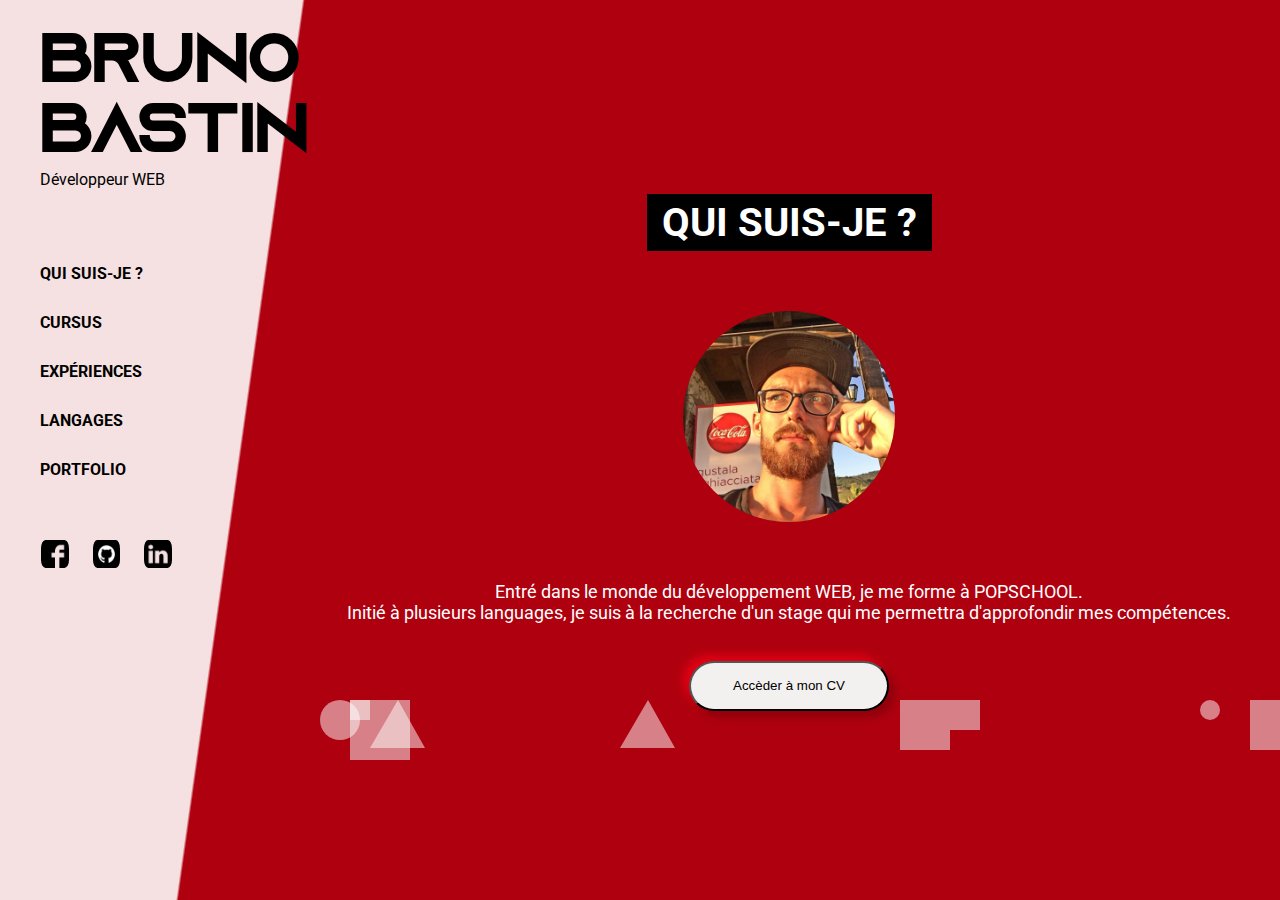
==== commit fe68f29c: "adding button which is href to the CV that I added to assets" ====
--- a/index.html
+++ b/index.html
@@ -71,6 +71,7 @@
                     d'approfondir mes compétences.
                 </p>
             </div>
+            <a href="Assets/CV_2020-11-23_Bruno_Bastin.pdf" target="_blank"><button class="button">Accèder à mon CV</button></a>
         </div>
     </section>
 
--- a/style.css
+++ b/style.css
@@ -1,3 +1,7 @@
+@font-face {
+    font-family: 'Azonix';
+    src: url('Azonix.otf');
+}
 * {
     margin: 0;
     padding: 0;
@@ -93,7 +97,7 @@
     background-color: black;
     font-size: 130%;
     padding: 5px 15px;
-    margin-bottom: 20px;
+    margin-bottom: 40px;
     margin-top: 30px;
 }
 .listNetwork {
@@ -143,7 +147,7 @@
     header {
         color: rgb(0, 0, 0);
         background-color: rgb(255, 255, 255);
-        height: 100vh;
+        min-height: 100vh;
         background: linear-gradient(98deg, rgba(255, 255, 255,0.88) calc(69.5% - 0.2px), rgba(175, 0, 15,0) 70%);
         z-index: 1;
     }
--- a/index.css
+++ b/index.css
@@ -11,6 +11,7 @@
 .inside img {
     width: 22%;
     border-radius: 50%;
+    margin-bottom: 20px;
 }
 
 #category1 {
@@ -32,6 +33,20 @@
     text-align: center;
 }
 
-@media screen and (max-width: 700px) {
-    
+.button {
+    width: 200px;
+    height: 50px;
+    background: #f3f0f0;
+    position: relative;
+    margin-bottom: 25px;
+    border-radius: 32px;
+    text-align: center;
+    cursor: pointer;
+    transition: all 0.1s ease-in-out;
+    box-shadow: -6px -6px 10px rgba(238, 0, 20, 0.8), 6px 6px 10px rgba(0, 0, 0, 0.2);
+    color: #000000;
+}
+.button:hover {
+    opacity: 0.6;
+    box-shadow: -6px -6px 10px rgba(238, 0, 20, 0.8), 6px 6px 10px rgba(0, 0, 0, 0.2);
 }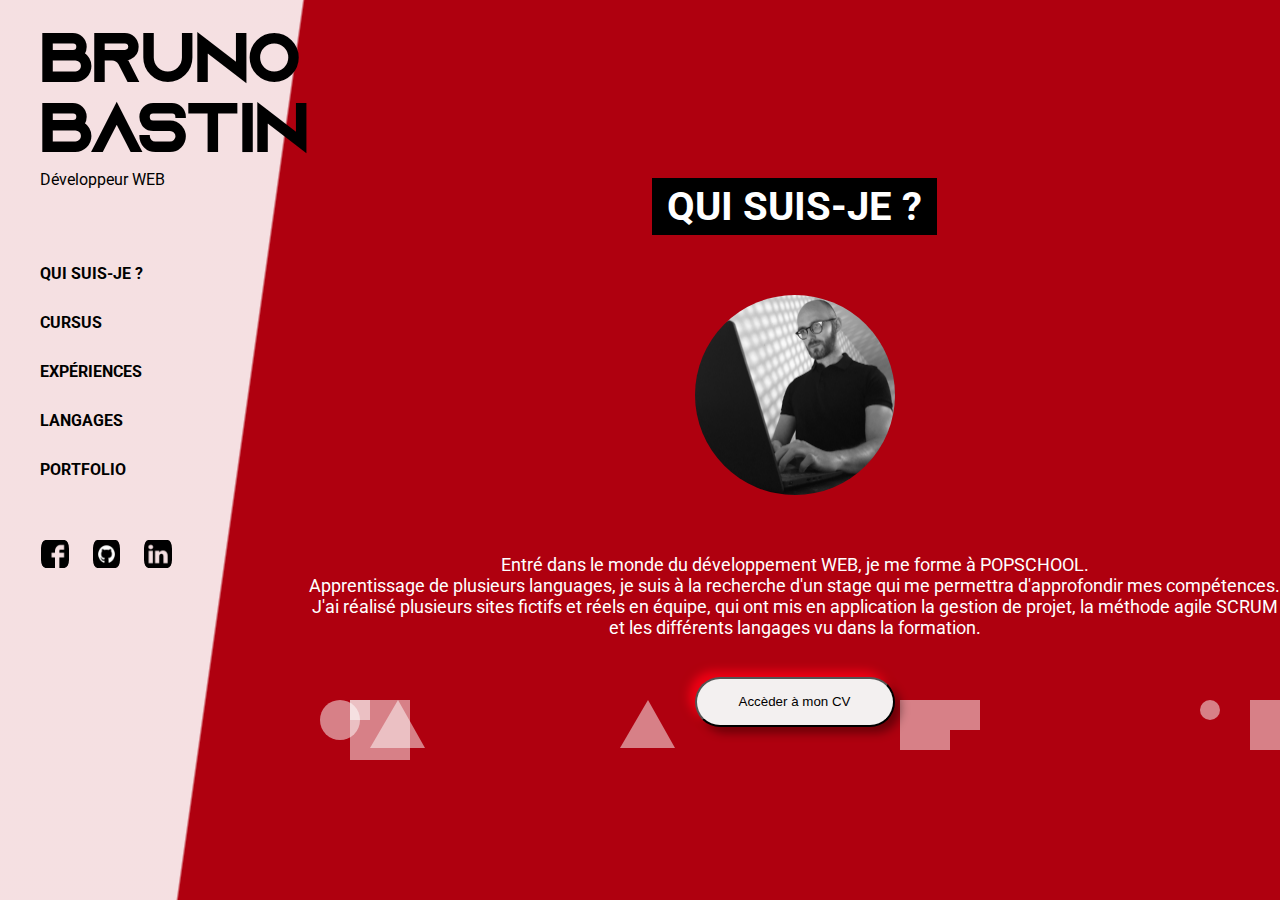
==== commit 6e91cf82: "adding some changes to pictures and text in index.html" ====
--- a/index.html
+++ b/index.html
@@ -34,9 +34,9 @@
             </ul>
         </nav>
         <div class="listNetwork">
-            <img src="Assets/logofacebook.png" alt="Facebook" title="Facebook">
-            <img src="Assets/logogithub.png" alt="GitHub" title="GitHub">
-            <img src="Assets/logolinkedin.png" alt="Linkedin" title="Linkedin">
+            <a href="https://www.facebook.com/bruno.bastin.5"><img src="Assets/logofacebook.png" alt="Facebook" title="Facebook"></a>
+            <a href="https://github.com/Zorti59"><img src="Assets/logogithub.png" alt="GitHub" title="GitHub"></a>
+            <a href="https://www.linkedin.com/in/bruno-bastin-111233171/"><img src="Assets/logolinkedin.png" alt="Linkedin" title="Linkedin"></a>
         </div>
     </header>
     <header class="animate__animated animate__fadeInLeftBig pc">
@@ -54,9 +54,9 @@
             </ul>
         </nav>
         <div class="listNetwork">
-            <img src="Assets/logofacebook.png" alt="Facebook" title="Facebook">
-            <img src="Assets/logogithub.png" alt="GitHub" title="GitHub">
-            <img src="Assets/logolinkedin.png" alt="Linkedin" title="Linkedin">
+            <a href="https://www.facebook.com/bruno.bastin.5"><img src="Assets/logofacebook.png" alt="Facebook" title="Facebook"></a>
+            <a href="https://github.com/Zorti59"><img src="Assets/logogithub.png" alt="GitHub" title="GitHub"></a>
+            <a href="https://www.linkedin.com/in/bruno-bastin-111233171/"><img src="Assets/logolinkedin.png" alt="Linkedin" title="Linkedin"></a>
         </div>
     </header>
 
@@ -67,8 +67,8 @@
             <img src="Assets/selfie.jpg" alt="Photo">
             <div class="list">
                 <p>Entré dans le monde du développement WEB, je me forme à POPSCHOOL.<br>
-                    Initié à plusieurs languages, je suis à la recherche d'un stage qui me permettra
-                    d'approfondir mes compétences.
+                    Apprentissage de plusieurs languages, je suis à la recherche d'un stage qui me permettra
+                    d'approfondir mes compétences. J'ai réalisé plusieurs sites fictifs et réels en équipe, qui ont mis en application la gestion de projet, la méthode agile SCRUM et les différents langages vu dans la formation.
                 </p>
             </div>
             <a href="Assets/CV_2020-11-23_Bruno_Bastin.pdf" target="_blank"><button class="button">Accèder à mon CV</button></a>
--- a/style.css
+++ b/style.css
@@ -116,7 +116,7 @@
     transition: all 1s;
 }
 
-@media screen and (min-width: 700px){
+@media screen and (min-width: 850px){
     * {
         margin: 0;
         padding: 0;
--- a/index.css
+++ b/index.css
@@ -9,9 +9,11 @@
 }
 
 .inside img {
-    width: 22%;
+    width: 200px;
+    height: 200px;
     border-radius: 50%;
     margin-bottom: 20px;
+    object-fit: cover;
 }
 
 #category1 {
@@ -37,16 +39,15 @@
     width: 200px;
     height: 50px;
     background: #f3f0f0;
-    position: relative;
     margin-bottom: 25px;
     border-radius: 32px;
     text-align: center;
     cursor: pointer;
-    transition: all 0.1s ease-in-out;
-    box-shadow: -6px -6px 10px rgba(238, 0, 20, 0.8), 6px 6px 10px rgba(0, 0, 0, 0.2);
+    transition: all 0.2s ease-in-out;
+    box-shadow: -6px -6px 10px rgba(255, 0, 21, 0.8), 6px 6px 10px rgba(0, 0, 0, 0.4);
     color: #000000;
 }
 .button:hover {
     opacity: 0.6;
-    box-shadow: -6px -6px 10px rgba(238, 0, 20, 0.8), 6px 6px 10px rgba(0, 0, 0, 0.2);
+    box-shadow: -6px -6px 10px rgba(255, 0, 21, 0.7), 6px 6px 10px rgba(0, 0, 0, 0.2);
 }